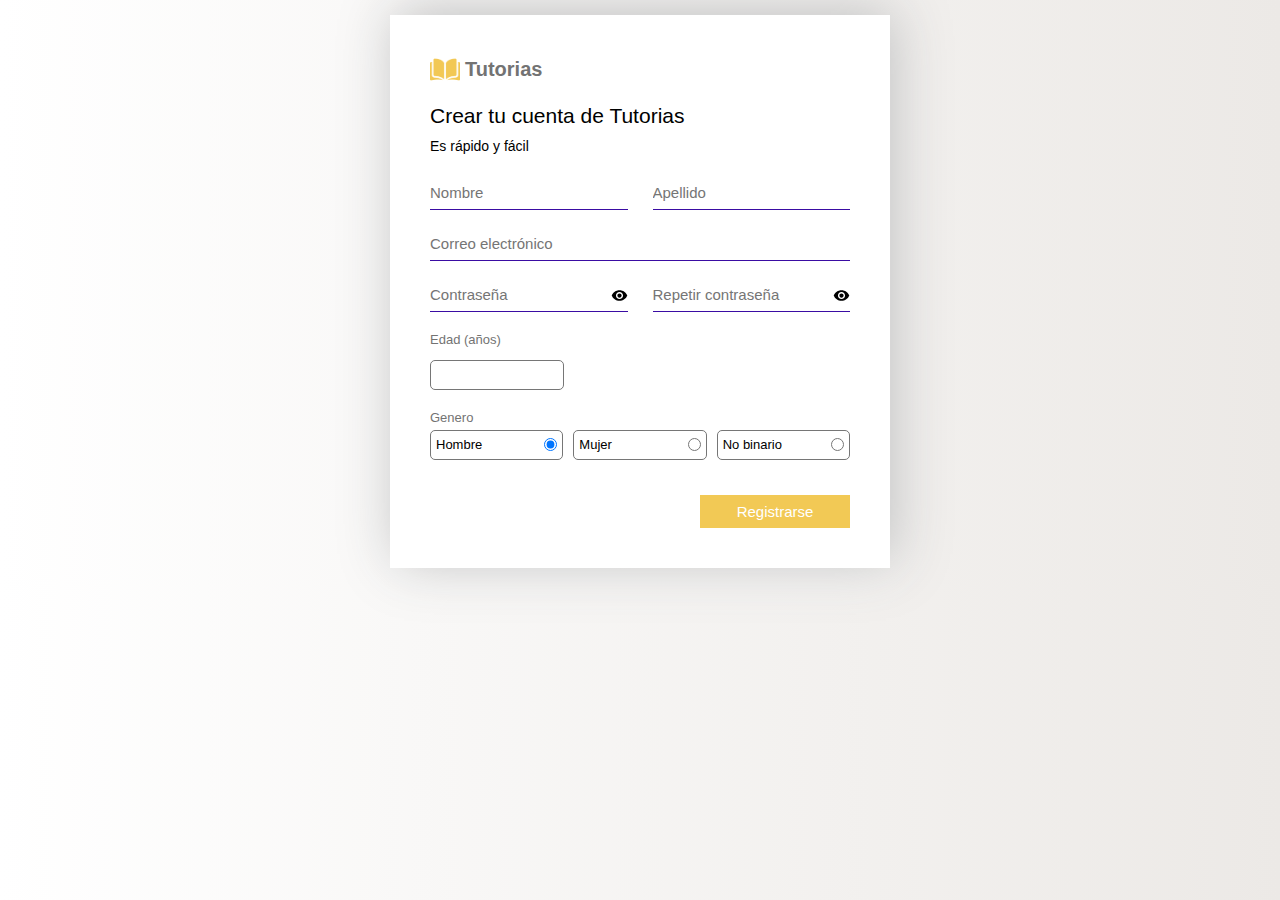
==== registrarse.html @ dc7dc3b0 "pruebita" ====
<!DOCTYPE html>
<html lang="en">
<head>
    <meta charset="UTF-8">
    <meta http-equiv="X-UA-Compatible" content="IE=edge">
    <meta name="viewport" content="width=device-width, initial-scale=1.0">
    <link rel="stylesheet" href="./css/mobile.css">
    <link rel="icon" href="./assets/logo.png">
    <title>Crear tu cuenta de Tutorias</title>
    <style>
        :root{
            --primary-color:#3a0ca3;
            --secundary-color:#f2c955;
            --text-color1: #ffffff;
            --text-color2: #1f152c;
            --text-color3: #959398;
            --text-color4: #fe7b73;
            }
        body{
            width: 100%;
            height: 100%;
            background: #ECE9E6;  /* fallback for old browsers */
            background: -webkit-linear-gradient(to right, #FFFFFF, #ECE9E6);  /* Chrome 10-25, Safari 5.1-6 */
            background: linear-gradient(to right, #FFFFFF, #ECE9E6); /* W3C, IE 10+/ Edge, Firefox 16+, Chrome 26+, Opera 12+, Safari 7+ */
        }
        section{
            width: 500px;
            height: auto;
            background-color: white;
            margin: 1.5rem auto;
            padding: 40px;
            box-shadow:  5px -5px 53px #bdbdbd,
             -5px 5px 53px #ffffff;
             display: flex;
             flex-direction: column;
             gap: 20px;
        }
        .logo{
            display: flex;
            flex-direction: row;
            align-items: center;
        }
        .logo img{
            width: 30px;
        }
        .logo p{
            font-size: 20px;
            margin-left: 5px;
            color: #737373;
            font-weight: 600;
            vertical-align: sub;
        }
        .title h1{
            font-size: 21px;
            font-weight: 400;
            color: black;
        }
        .title p{
            margin-top: 10px;
            color: black;
            font-size: 14px;
            font-weight: 400;
        }
        form{
            display: flex;
            flex-direction: column;
            gap: 15px;
        }
        label{
            width: 100%;
        }

        .container1{
            display: flex;
            flex-direction: row;
            gap: 25px;
            position: relative;
        }
        .container3{
            display: flex;
            flex-direction: row;
            gap: 25px;
        }
        .container3 div{
            width: 100%;
            position: relative;
        }
        .mostrar{
            display: flex;
            justify-content: center;
            align-items: center;
            width: 17px;
            height: 11px;
            border-radius: 50%;
            position: absolute;
            right: 0px;
            top: 14px;
            cursor: pointer;
        }
        .mostrar img{
            width: 100%;
        }
        .mostrar img:active{
            opacity: 0.5;
        }
        .container4{
            display: flex;
            flex-direction: column;
            gap: 5px;
        }
        .container4 p{
            font-size: 13px;
            margin-bottom: 8px;
            margin-top: 5px;
            color: #737373;
        }
        .birthday-main_container{
            display: flex;
            flex-direction: row;
            gap: 10px;
            height: 30px;
            justify-content: space-between;
        }

        #edad{
            width: 32%;
            margin-top: 0px;
            border-radius: 5px;
            padding: 5px;
            font-size: 14px;
            border: 1px solid rgb(118, 118, 118);
        }
        #edad:focus{
            border: 2px solid var(--primary-color);
        }
        .container5{
            display: flex;
            flex-direction: column;
            gap: 5px;
        }
        .container5 p{
            font-size: 13px;
            margin-top: 5px;
            color: #737373;
        }
        .genero-main_container{
            display: flex;
            flex-direction: row;
            gap: 10px;
            height: 30px;
            justify-content: space-between;
        }
        .input-container_sex{
            width: 33.3%;
            display: flex;
            flex-direction: row;
            justify-content: space-between;
            align-items: center;
            padding: 5px;
            border-radius: 5px;
            border: 1px solid rgb(118, 118, 118);
        }
        .input-container_sex:active{
            border: 2px solid var(--primary-color);
        }
        .input-container_sex p{
            margin-top: 0px;
            color: black;
        }

        .input-container_sex input{
            vertical-align: middle;
        }
        input:not([type="radio"]){
            width: 100%;
            border: none;
            outline: none;
            border-bottom: 1px solid var(--primary-color);
            padding-bottom: 8px;
            margin-top: 10px;
            font-size: 15px
        }
        input:not([type="radio"])::placeholder{
            font-size: 15px;
        }
        #button_signin{
            width: 150px;
            background-color: var(--secundary-color);
            color: white;
            align-self: flex-end;
            padding: 8px 24px;
            border: none;
            cursor: pointer;
            font-size: 15px;
            margin-top: 20px;
        }

        .incorrecto{
            border-bottom: 1px solid red !important;
        }
        .validaredad{
            border: 1px solid red !important;
        }
        .button-signin_container{
            display: flex;
            flex-direction: row;
            align-items: center;
            justify-content: space-between;
        }
        .button-signin_container p{
            font-size: 11px;
            margin-left: 2px;
        }
        #dialog_error{
            background-color: #ff655d;
            padding: 2px;
            border-radius: 8px;
            display: flex;
            flex-direction: row;
            align-items: center;
            justify-content: center;
            margin-top: 20px;
        }

        .active{
            opacity: 0;
        }

        #button_signin:hover{
            background-color: #f0ad4e;
        }
        @media(max-width:600px){
            section{
                width: 100%;
                height: 100%;
                margin: 0px;
            }
            .button-signin_container{
                flex-direction: column;
            }
            #button_signin{
                align-self: center;
            }
            #dialog_error{
                margin-top: 5px;
            }
        }
        @media(max-width:420px){
            .container1{
                flex-direction: column;
            }
            .container3{
                flex-direction: column;
            }
        }
    </style>
</head>
<body>
    <section>
        <div class="logo">
            <img src="./assets/logo.png" alt="logo-principal">
            <p>Tutorias</p>
        </div>
        <div class="title">
            <h1>Crear tu cuenta de Tutorias</h1>
            <p>Es rápido y fácil</p>
        </div>
        <form action="">
            <div class="container1">
                <label for="input_name">
                    <input type="text" name="nombre" id="input_name" placeholder="Nombre">
                </label>
                <label for="input_lastname">
                    <input type="text" name="apellido" id="input_lastname" placeholder="Apellido">
                </label>
            </div>
            <div class="container2">
                <input type="email" name="correo" id="input_email" placeholder="Correo electrónico" autocomplete="email">
            </div>
            <div class="container3">
                <div>
                    <input type="password" name="contraseña" id="contraseña" placeholder="Contraseña">
                    <span class="mostrar" id="mostrar1"><img src="./assets/visibility_black_24dp.svg" alt="ojo"></span>
                </div>
                <div>
                    <input type="password" name="repetircontraseña" id="repetircontraseña" placeholder="Repetir contraseña">
                    <span class="mostrar" id="mostrar2"><img src="./assets/visibility_black_24dp.svg" alt="ojo"></span>
                </div>
            </div>
            <div class="container4">
                <p>Edad (años)</p>
                <div class="birthday-main_container">
                    <input type="text" name="edad" id="edad">
                </div>
            </div>
            <div class="container5">
                <p>Genero</p>
                <div class="genero-main_container">
                    <label class="input-container_sex" for="hombre">
                        <p>Hombre</p>
                        <input type="radio" name="sexo" id="hombre" checked>
                    </label>
                    <label class="input-container_sex" for="mujer">
                        <p>Mujer</p>
                        <input type="radio" name="sexo" id="mujer">
                    </label>
                    <label class="input-container_sex" for="no-binario">
                        <p>No binario</p>
                        <input type="radio" name="sexo" id="no-binario">
                    </label>
                </div>
            </div>
            <div class="button-signin_container">
                <div class="error-signin_container">
                    <div id="dialog_error" class="active">
                        <img src="./assets/error_black_18dp.svg" alt="error">
                        <p><b>Error:</b> Rellena el formulario correctamente</p>
                    </div>
                </div>
                <button id="button_signin" type="submit">Registrarse</button>
            </div>
        </form>
        <script src="./registrarse.js"></script>
    </section>
</body>
</html>
---- css/mobile.css ----
:root{
    --primary-color:#3a0ca3;
    --secundary-color:#f2c955;
    --text-color1: #ffffff;
    --text-color2: #1f152c;
    --text-color3: #959398;
    --text-color4: #fe7b73;
}

  body::-webkit-scrollbar {
    width: 10px;               /* width of the entire scrollbar */
  }
  
  body::-webkit-scrollbar-track {
    background: var(--primary-color);        /* color of the tracking area */
  }
  
  body::-webkit-scrollbar-thumb {
    background-color: var(--secundary-color);    /* color of the scroll thumb */
    border-radius: 20px;       /* roundness of the scroll thumb */
    border: 3px solid var(--secundary-color);  /* creates padding around scroll thumb */
  }

*{
    margin: 0;
    padding: 0;
    box-sizing: border-box;
}
html{
    font-family: 'Lucida Sans', 'Lucida Sans Regular', 'Lucida Grande', 'Lucida Sans Unicode', Geneva, Verdana, sans-serif;
    font-size: 62.5%;
    min-width: 320px;
}

header{
    background-color: var(--primary-color);
    width: 100%;
    min-width: 320px;
    height: auto;
}

.navbar-container{
    width: 100%;
    min-width: 320px;
    height: 180px;
    display: flex;
    flex-direction: column;
    justify-content: space-evenly;
    align-items: center;
    padding: 5px 10px;
}

.logo-container{
    width: 100%;
    display: flex;
    flex-direction: row;
    justify-content: center;
    align-items: center;
}
.logo-container img{
    width: 28px;
}
.logo-container p{
    font-size: 1.2rem;
    font-weight: 800;
    color: var(--text-color1);
    margin-left: 10px;
    line-height: 5px;
}

.navbar-options{
    width: 100%;
    display: flex;
    flex-direction: row;
    justify-content: space-evenly;
}
.navbar-options li{
    list-style: none;
}

.search-container{
    width: 90%;
    background-color: var(--text-color1);
    border-radius: 16px;
    padding: 5px;
    display: flex;
    flex-direction: row;
    align-items: center;
}

.search-container img{
    width: 18px;
    height: 18px;
    margin: 0 5px;
}

.search-container input{
    width: 100%;
    color: var(--text-color2);
    font-size: 12px;
    outline: none;
    border: 0;
}

.navbar-options li:nth-child(1){
    display: none;
}
.navbar-options li:nth-child(3){
    display: none;
}

.buttons-container{
    width: 100%;
    display: flex;
    flex-direction: row;
    justify-content: space-evenly;
}

.buttons-container a:nth-child(1) button{
    height: 100%;
    background-color: var(--primary-color);
    color: var(--text-color1);
}

.buttons-container a:nth-child(1) button:hover{
    background-color: #653fb6;
}

.buttons-container a:nth-child(2) button:hover{
    background-color: #f0ad4e;
}

.buttons-container button{
    padding: 10px 15px;
    background-color: var(--secundary-color);
    color: var(--primary-color);
    font-size: 1.4rem;
    font-weight: 700;
    border-radius: 8px;
    border: none;
    cursor: pointer;
}

main{
    width: 100%;
    min-width: 320px;
    height: 100%;
}

.introduction-main-container{
    width: 100%;
    min-width: 320px;
    background-color: var(--primary-color);
}

.main-text-container{
    padding: 0 10px;
    text-align: center;
    color: var(--text-color1);
}

.main-text-container h1{
    font-size: 2rem;
    margin-bottom: 20px;
}

.main-text-container p{
    font-size: 1.4rem;
    font-weight: 100;
    margin-bottom: 40px;
}

.main-button-container{
    width: 100%;
    display: flex;
    flex-direction: row;
    justify-content: center;
}

.main-button-container button{
    padding: 8px 15px;
    background-color: var(--secundary-color);
    color: var(--primary-color);
    font-size: 1.4rem;
    font-weight: 700;
    border-radius: 8px;
    border: none;
    margin-right: 10px;
    cursor: pointer;
}

.button-container_tutorial{
    display: flex;
    flex-direction: row;
    align-items: center;
}

.button-container_tutorial button{
    width: 10px;
    height: 30px;
    background-color: #653fb6;
    border-radius: 50%;
    display: flex;
    justify-content: center;
    align-items: center;
    cursor: pointer;
}

.play{ 
    border-left: 12px solid #f0ad4e;
    border-top: 8px solid transparent;
    border-bottom: 8px solid transparent; 
    margin-left: 3px;
}

.button-container_tutorial p{
    color: var(--text-color1);
    font-size: 1.4rem;
    font-weight: 500;
}

.main-container-img{
    width: 100%;
    height: 250px;
    display: flex;
    flex-direction: column;
    justify-content: center;
    align-items: center;
}

.imagen1{
    width: 200px;
    height: 200px;
    background-image: url('../assets/persona1.jpg');
    background-size: cover;
    background-position: center;
    background-repeat: no-repeat;
    border-top-left-radius: 50%;
    border-top-right-radius: 50%;
    border: 3px solid aqua;
}


.imagen2{
    display: none;
}

.imagen3{
    display: none;
}

.imagen4{
    display: none;
}

.courses-main-container{
    width: 100%;
    min-width: 320px;
    background-color: var(--text-color1);
    padding: 20px;
}

.courses-text-container{
    width: 100%;
    text-align: center;
    margin-bottom: 25px;
}

.courses-text-container h2{
    color: var(--text-color2);
    font-size: 2rem;
    margin-bottom: 15px;
}

.courses-text-container p{
    color: var(--text-color3);
    font-size: 1.2rem;
}

.main-cards-container{
    width: 100%;
    height: auto;
    display: flex;
    flex-wrap: wrap;
    justify-content: center;
    margin: 0 auto;
    gap: 20px;
    margin-bottom: 20px;
}

.card-container{
    width: 180px;
    height: auto;
    border-radius: 20px;
    background: linear-gradient(145deg, #e6e6e6, #ffffff);
    box-shadow:  20px 20px 60px #d9d9d9,
             -20px -20px 60px #ffffff;
    border: 1px solid var(--text-color3);
    padding: 10px;
    padding-top: 18px;
    color: var(--text-color3);
}

.card_img{
    background-color: var(--secundary-color);
    width: 60px;
    height: 60px;
    display: flex;
    justify-content: center;
    align-items: center;
    border-radius: 50%;
    margin-bottom: 10px;
}

.card_img img{
    width: 40px;
    height: 40px;
}

.card-container h3{
    color: var(--text-color2);
    font-size: 1.4rem;
    margin-bottom: 10px;
}

.card-container p{
    font-size: 1.2rem;
}

.card-container:hover{
    cursor: pointer;
    background: var(--primary-color);
    color: var(--text-color1);
}

.card-container:hover .title-card{
    color: var(--text-color1);
}

.main-stadistics{
    width: 100%;
    height: auto;
    background-color: var(--text-color1 );
}

.main-stadistics img{
    width: auto;
    height: 300px;
    border: 4px solid var(--primary-color);
    border-radius: 120px;
    display: block;
    margin: 0 auto;
    object-fit: cover;
}

.main-stadistics-container{
    display: flex;
    flex-direction: column;
    align-items: center;
    padding: 20px 20px 0 20px;
    margin-bottom: 10px;
}

.tile-stadistics{
    font-size: 1.1rem;
    color: var(--text-color4);
}

.main-stadistics-container h2{
    color: var(--text-color2);
    font-size: 2rem;
    margin-bottom: 10px;
}

.text-stadistics{
    color: var(--text-color2);
    font-size: 1.3rem;
    margin-bottom: 15px;
}

.main-stadistics-container span{
    width: 100%;
    display: flex;
    flex-direction: column;
    align-self: left;
    font-size: 2rem;
    color: var(--text-color4);
}

.main-stadistics-container span p{
    font-size: 1rem;
    color: var(--text-color3);
}

.frequently-questions-container{
    width: 100%;
    height: auto;
    background-color: var(--text-color1);
    display: flex;
    flex-direction: column;
    align-content: flex-start;
    justify-content: center;
    padding: 20px;
}

.community-conatiner{
    display: none;
}

.frequently-questions img{
    display: none;
}

.frequently-questions-container details:nth-child(4){
    border-bottom: 0;
}

.frequently-questions-title{
    color: var(--text-color2);
    font-size: 1.5rem;
    margin-bottom: 15px;
}


.details-container{
    width: 100%;
    height: auto;
    border-bottom: 1px solid rgb(183, 180, 179);
    margin-bottom: 15px;
    position: relative;
}

.details-container summary{
    color: var(--text-color2);
    font-size: 1.4rem;
    list-style: none;
    cursor: pointer;
    padding-bottom: 10px;
}

.details-container summary::before{
    position: absolute;
    content: "▼";
    font-size: 1.75rem;
    top: 0px;
    right: 0px;
}

.details-container[open] summary::before{
    -webkit-animation: rotate 0.6s ease-in-out both;
    animation: rotate 0.6s ease-in-out both;
}

@keyframes rotate{
    0% {
        -webkit-transform: rotate(0);
        transform: rotate(0);
    }

    100% {
        -webkit-transform: rotate(180deg);
        transform: rotate(180deg);
    }
}

.details-container p{
    color: var(--text-color3);
    font-size: 1.2rem;
    margin-top: 10px;
    margin-bottom: 10px;
}

footer{
    width: 100%;
    height: auto;
    display: grid;
    min-width: 320px;
    background: var(--primary-color);
    grid-template-areas: "up-left up-right"
                         "up-left up-right"
                         "down down";
} 

footer li{
    list-style: none;
}

footer a{
    text-decoration: none;
}

.footer-container-social{
    grid-area: up-left;
    display: flex;
    flex-direction: column;
    background-color: var(--primary-color);
    color: var(--text-color1);
    padding: 20px;
}

.footer-container_img{
    display: flex;
    flex-direction: row;
    align-items: center;
    justify-content: flex-start;
    font-size: 1.2rem;
    font-weight: 700;
    margin-bottom: 10px;
}

.footer-container_img img{
    width: 25px;
    margin-right: 5px;
}

.footer-container_text{
    width: 100%;
    font-size: 1.4rem;
    margin-bottom: 15px;
}

.footer_social img{
    width: 30px;
    margin-right: 20px;
}

.footer-container-ASP{
    grid-area: up-right;
    background-color: var(--primary-color);
    padding: 20px;
    color: var(--text-color1);
    border: 1px solid var(--primary-color);
    display: flex;
    flex-direction: row;
    gap: 20px;
}

.footer-container_aboutus p{
    font-size: 1.5rem;
    font-weight: 600;
    margin-bottom: 10px;
}

.footer-container_aboutus li{
    margin-bottom: 10px;
}

.footer-container_aboutus a{
    color: var(--text-color1);
    font-size: 1.3rem;
}

.footer-container_subjects{
    display: none;
}

.footer-container_subjects p{
    font-size: 1.5rem;
    font-weight: 600;
    margin-bottom: 10px;
}

.footer-container_subjects li{
    margin-bottom: 10px;
}

.footer-container_subjects a{
    color: var(--text-color1);
    font-size: 1.3rem;
}

.footer-container_product{
    display: none;
}

.footer-container_product p{
    font-size: 1.5rem;
    font-weight: 600;
    margin-bottom: 10px;
}

.footer-container_product li{
    margin-bottom: 10px;
}

.footer-container_product a{
    color: var(--text-color1);
    font-size: 1.3rem;
}

.footer-container-down{
    grid-area: down;
    background-color: var(--secundary-color);
    padding: 10px;
}

.footer-container-down ul{
    display: flex;
    flex-direction: column;
    align-items: center;
}

.footer-container-down p{
    color: var(--text-color2);
    font-size: 1.3rem;
    font-weight: 700;
}

.footer-container-down a{
    color: var(--text-color2);
    font-size: 1.3rem;
    font-weight: 700;
    border-right: 1px solid var(--text-color2);
    margin-right: 5px;
    padding-right: 5px;
}

.footer-container-down a:nth-child(3){
    border-right: 0px;
}
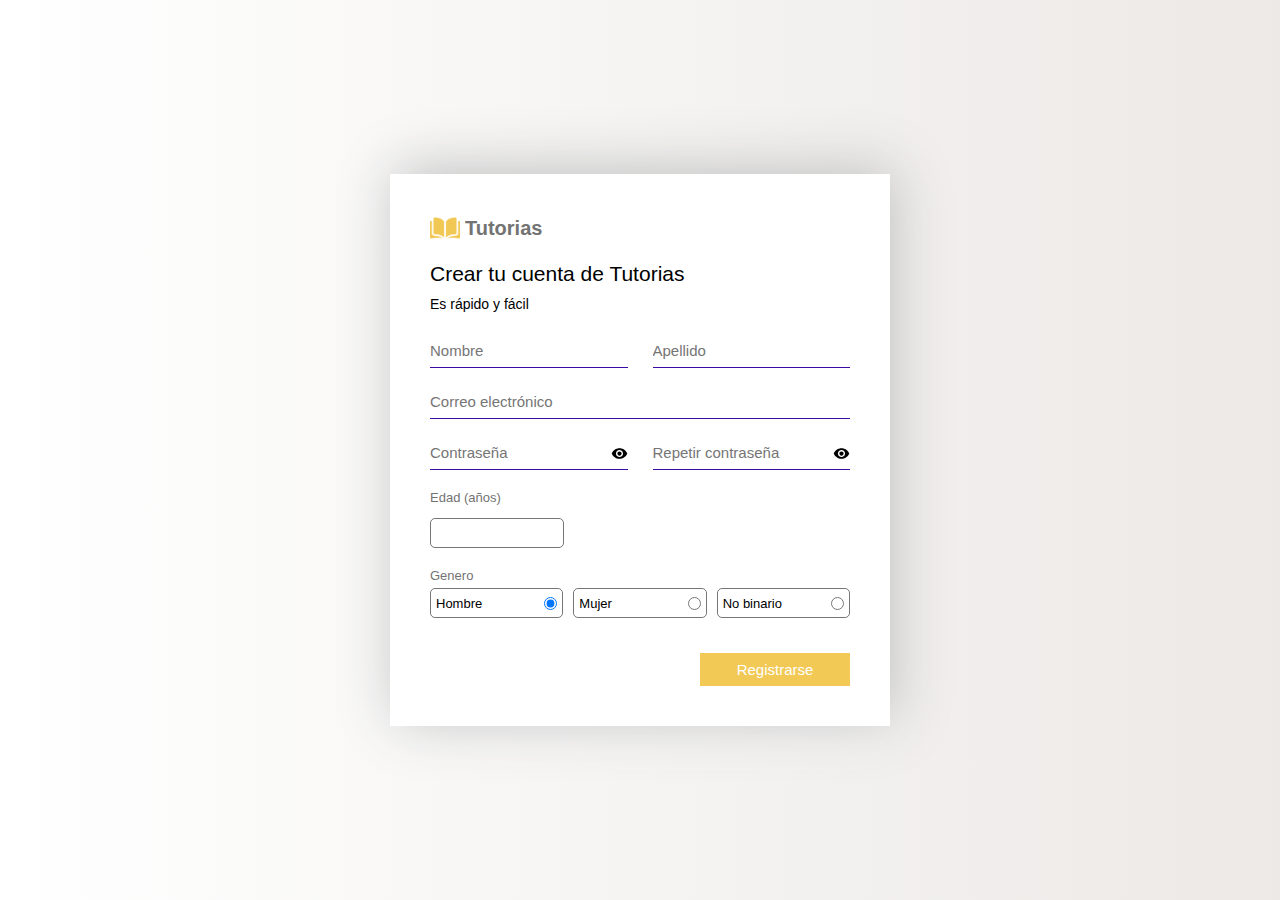
==== commit f654f787: "responsibe arreglado, y touch hide password agregado" ====
--- a/registrarse.html
+++ b/registrarse.html
@@ -8,6 +8,11 @@
     <link rel="icon" href="./assets/logo.png">
     <title>Crear tu cuenta de Tutorias</title>
     <style>
+        *{
+            margin: 0;
+            padding: 0;
+            box-sizing: border-box;
+        }
         :root{
             --primary-color:#3a0ca3;
             --secundary-color:#f2c955;
@@ -17,11 +22,13 @@
             --text-color4: #fe7b73;
             }
         body{
-            width: 100%;
-            height: 100%;
+            height: 100vh;
             background: #ECE9E6;  /* fallback for old browsers */
             background: -webkit-linear-gradient(to right, #FFFFFF, #ECE9E6);  /* Chrome 10-25, Safari 5.1-6 */
             background: linear-gradient(to right, #FFFFFF, #ECE9E6); /* W3C, IE 10+/ Edge, Firefox 16+, Chrome 26+, Opera 12+, Safari 7+ */
+            display: flex;
+            align-items: center;
+            justify-content: center;    
         }
         section{
             width: 500px;
@@ -31,9 +38,9 @@
             padding: 40px;
             box-shadow:  5px -5px 53px #bdbdbd,
              -5px 5px 53px #ffffff;
-             display: flex;
-             flex-direction: column;
-             gap: 20px;
+            display: flex;
+            flex-direction: column;
+            gap: 20px;
         }
         .logo{
             display: flex;
@@ -230,9 +237,15 @@
             background-color: #f0ad4e;
         }
         @media(max-width:600px){
+            html{
+                height: auto;
+            }
+            body{
+                height: auto;
+            }
             section{
                 width: 100%;
-                height: 100%;
+                height: auto;
                 margin: 0px;
             }
             .button-signin_container{
@@ -242,7 +255,7 @@
                 align-self: center;
             }
             #dialog_error{
-                margin-top: 5px;
+                margin-top: 10px;
             }
         }
         @media(max-width:420px){
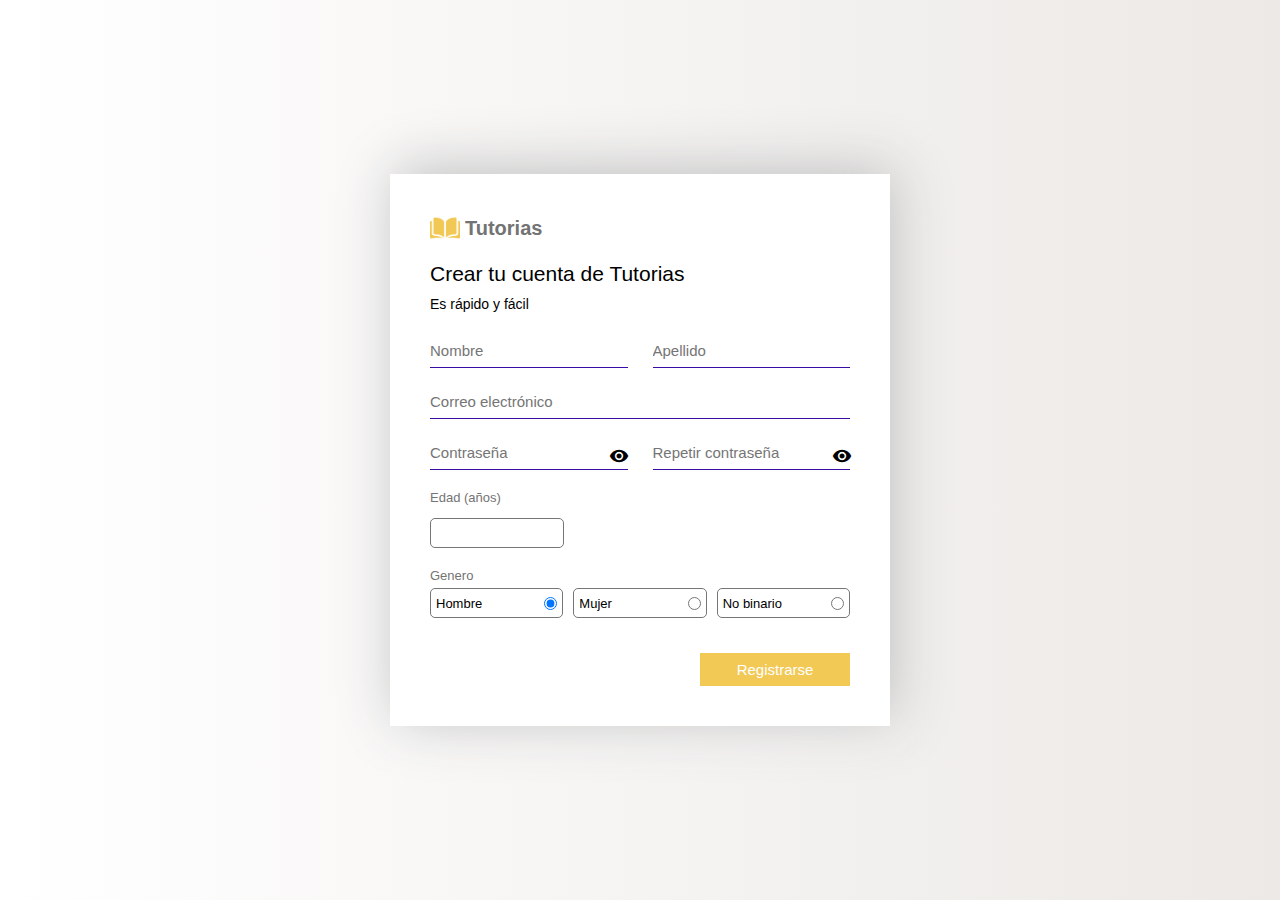
==== commit 9ea823de: "Se arreglo el mostrar contraseña en mobile" ====
--- a/registrarse.html
+++ b/registrarse.html
@@ -6,6 +6,8 @@
     <meta name="viewport" content="width=device-width, initial-scale=1.0">
     <link rel="stylesheet" href="./css/mobile.css">
     <link rel="icon" href="./assets/logo.png">
+    <link href="https://fonts.googleapis.com/icon?family=Material+Icons"
+      rel="stylesheet">
     <title>Crear tu cuenta de Tutorias</title>
     <style>
         *{
@@ -92,22 +94,29 @@
             width: 100%;
             position: relative;
         }
-        .mostrar{
+        .material-icons{
             display: flex;
             justify-content: center;
             align-items: center;
             width: 17px;
-            height: 11px;
+            height: 15px;
+            font-size: 20px;
             border-radius: 50%;
             position: absolute;
             right: 0px;
             top: 14px;
             cursor: pointer;
-        }
-        .mostrar img{
-            width: 100%;
-        }
-        .mostrar img:active{
+              /* Support for all WebKit browsers. */
+            -webkit-font-smoothing: antialiased;
+            /* Support for Safari and Chrome. */
+             text-rendering: optimizeLegibility;
+            /* Support for Firefox. */
+            -moz-osx-font-smoothing: grayscale;
+            /* Support for IE. */
+            font-feature-settings: 'liga';
+        }
+
+        .material-icons:active{
             opacity: 0.5;
         }
         .container4{
@@ -293,11 +302,11 @@
             <div class="container3">
                 <div>
                     <input type="password" name="contraseña" id="contraseña" placeholder="Contraseña">
-                    <span class="mostrar" id="mostrar1"><img src="./assets/visibility_black_24dp.svg" alt="ojo"></span>
+                    <span class="material-icons" id="mostrar1">visibility</span>
                 </div>
                 <div>
                     <input type="password" name="repetircontraseña" id="repetircontraseña" placeholder="Repetir contraseña">
-                    <span class="mostrar" id="mostrar2"><img src="./assets/visibility_black_24dp.svg" alt="ojo"></span>
+                    <span class="material-icons" id="mostrar2">visibility</span>
                 </div>
             </div>
             <div class="container4">
@@ -326,6 +335,7 @@
             <div class="button-signin_container">
                 <div class="error-signin_container">
                     <div id="dialog_error" class="active">
+                        <span></span>
                         <img src="./assets/error_black_18dp.svg" alt="error">
                         <p><b>Error:</b> Rellena el formulario correctamente</p>
                     </div>
